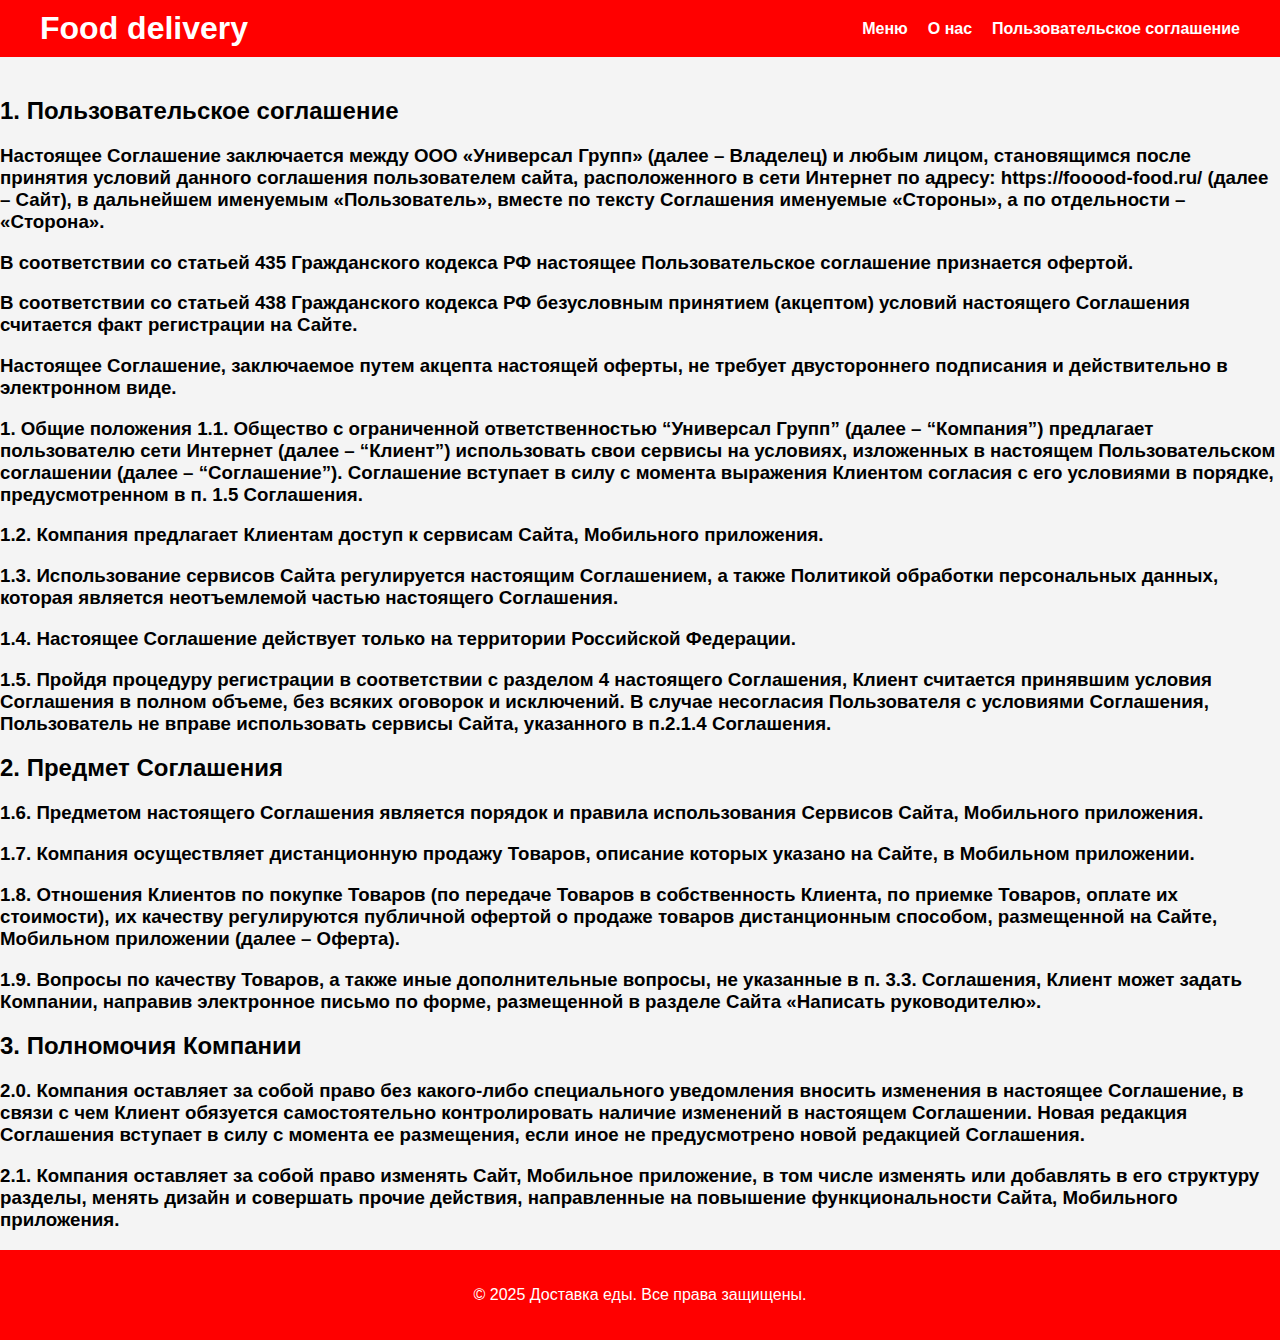
==== contact.html @ c4102efb "Add files via upload" ====
<!DOCTYPE html>
<html lang="ru">
<head>
    <meta charset="UTF-8">
    <meta name="viewport" content="width=device-width, initial-scale=1.0">
    <title>Доставка еды</title>
    <link rel="stylesheet" href="style.css">
</head>
<body>
    <header>
        <div class="container">
            <h1>Food delivery</h1>
            <nav>
                <ul>
                    <li><a href="menu.html">Меню</a></li>
                    <li><a href="index.html">О нас</a></li>
                    <li><a href="contact.html">Пользовательское соглашение</a></li>
                </ul>
            </nav>
        </div>
    </header>

    <section id="hero">
        <div class="container">
        </div>
    </section>

   <h2> 1. Пользовательское соглашение</h2>
<h3>Настоящее Соглашение заключается между ООО «Универсал Групп» (далее – Владелец) и любым лицом, становящимся после принятия условий данного соглашения пользователем сайта, расположенного в сети Интернет по адресу: https://fooood-food.ru/ (далее – Сайт), в дальнейшем именуемым «Пользователь», вместе по тексту Соглашения именуемые «Стороны», а по отдельности – «Сторона».</h3>

<h3>В соответствии со статьей 435 Гражданского кодекса РФ настоящее Пользовательское соглашение признается офертой.</h3>

<h3>В соответствии со статьей 438 Гражданского кодекса РФ безусловным принятием (акцептом) условий настоящего Соглашения считается факт регистрации на Сайте.</h3>

<h3>Настоящее Соглашение, заключаемое путем акцепта настоящей оферты, не требует двустороннего подписания и действительно в электронном виде.</h3>

<h3>1. Общие положения
1.1. Общество с ограниченной ответственностью “Универсал Групп” (далее – “Компания”) предлагает пользователю сети Интернет (далее – “Клиент”) использовать свои сервисы на условиях, изложенных в настоящем Пользовательском соглашении (далее – “Соглашение”). Соглашение вступает в силу с момента выражения Клиентом согласия с его условиями в порядке, предусмотренном в п. 1.5 Соглашения.</h3>

<h3>1.2. Компания предлагает Клиентам доступ к сервисам Сайта, Мобильного приложения.</h3>

<h3>1.3. Использование сервисов Сайта регулируется настоящим Соглашением, а также Политикой обработки персональных данных, которая является неотъемлемой частью настоящего Соглашения.</h3>

<h3>1.4. Настоящее Соглашение действует только на территории Российской Федерации.</h3>

<h3>1.5. Пройдя процедуру регистрации в соответствии с разделом 4 настоящего Соглашения, Клиент считается принявшим условия Соглашения в полном объеме, без всяких оговорок и исключений. В случае несогласия Пользователя с условиями Соглашения, Пользователь не вправе использовать сервисы Сайта, указанного в п.2.1.4 Соглашения.</h3>

<h2>2. Предмет Соглашения</h2>
<h3>1.6. Предметом настоящего Соглашения является порядок и правила использования Сервисов Сайта, Мобильного приложения.</h3>

<h3>1.7. Компания осуществляет дистанционную продажу Товаров, описание которых указано на Сайте, в Мобильном приложении.</h3>

<h3>1.8. Отношения Клиентов по покупке Товаров (по передаче Товаров в собственность Клиента, по приемке Товаров, оплате их стоимости), их качеству регулируются публичной офертой о продаже товаров дистанционным способом, размещенной на Сайте, Мобильном приложении (далее – Оферта).</h3>

<h3>1.9. Вопросы по качеству Товаров, а также иные дополнительные вопросы, не указанные в п. 3.3. Соглашения, Клиент может задать Компании, направив электронное письмо по форме, размещенной в разделе Сайта «Написать руководителю».</h3>

<h2>3. Полномочия Компании</h2>
<h3>2.0. Компания оставляет за собой право без какого-либо специального уведомления вносить изменения в настоящее Соглашение, в связи с чем Клиент обязуется самостоятельно контролировать наличие изменений в настоящем Соглашении. Новая редакция Соглашения вступает в силу с момента ее размещения, если иное не предусмотрено новой редакцией Соглашения.</h3>

<h3>2.1. Компания оставляет за собой право изменять Сайт, Мобильное приложение, в том числе изменять или добавлять в его структуру разделы, менять дизайн и совершать прочие действия, направленные на повышение функциональности Сайта, Мобильного приложения.</h3>


    <footer>
        <div class="container">
            <p>&copy; 2025 Доставка еды. Все права защищены.</p>
        </div>
    </footer>

    <script src="script.js"></script>
</body>
</html>
---- style.css ----
body {
    font-family: Arial, sans-serif;
    margin: 0;
    padding: 0;
    background-color: #f4f4f4;
}

header {
    background-color: red;
    color: #fff;
    padding: 10px 0;
}

header .container {
    display: flex;
    justify-content: space-between;
    align-items: center;
    max-width: 1200px;
    margin: 0 auto;
    padding: 0 20px;
}

header h1 {
    margin: 0;
}
@media screen and (max-width: 768px){
    header h1 {
        font-size: 26px;
    }
        }
    
nav ul {
    list-style: none;
    margin: 0;
    padding: 0;
    display: flex;
}

nav ul li {
    margin-left: 20px;
}

nav ul li a {
    color: #fff;
    text-decoration: none;
    font-weight: bold;
}

#hero {
    background: url('https://via.placeholder.com/1200x400') no-repeat center center/cover;
    color: orangered;
    text-align: center;
    padding: 10px;
    background-image: url(img/);
}

#hero h2 {
    font-size: 2.5em;
    margin-bottom: 5px;
}

.btn {
    background-color: #ff6600;
    color: #fff;
    padding: 10px 20px;
    text-decoration: none;
    border-radius: 5px;
    font-weight: bold;
}

#menu, #about, #contact {
    padding: 50px 20px;
    text-align: center;
}

.menu-items {
    display: flex;
    justify-content: space-around;
    flex-wrap: wrap;
}

.menu-item {
    background-color: #fff;
    padding: 20px;
    margin: 10px;
    border-radius: 5px;
    box-shadow: 0 0 10px rgba(0, 0, 0, 0.1);
    width: 200px;
}

.menu-item img {
    border-radius: 5px;
}

.menu-item h3 {
    margin: 10px 0;
}

.menu-item p {
    font-size: 0.9em;
    color: #666;
}

.price {
    font-size: 1.2em;
    color: #ff6600;
    font-weight: bold;
}

.plus{
    width: 30px;
}
.plus:hover{
    width: 35px;
}

.price{
    display: flex;
    justify-content: space-between;
    align-items: center;
}

footer {
    background-color: red;
    color: #fff;
    text-align: center;
    padding: 20px 0;
}

footer .container {
    max-width: 1200px;
    margin: 0 auto;
    padding: 0 20px;
}
.menu-item img{
    max-width: 100%;
}
.section-about-us__blok-info{
text-align: left;
}
 .section-about-us__blok-info{
    width: 150px;
 }
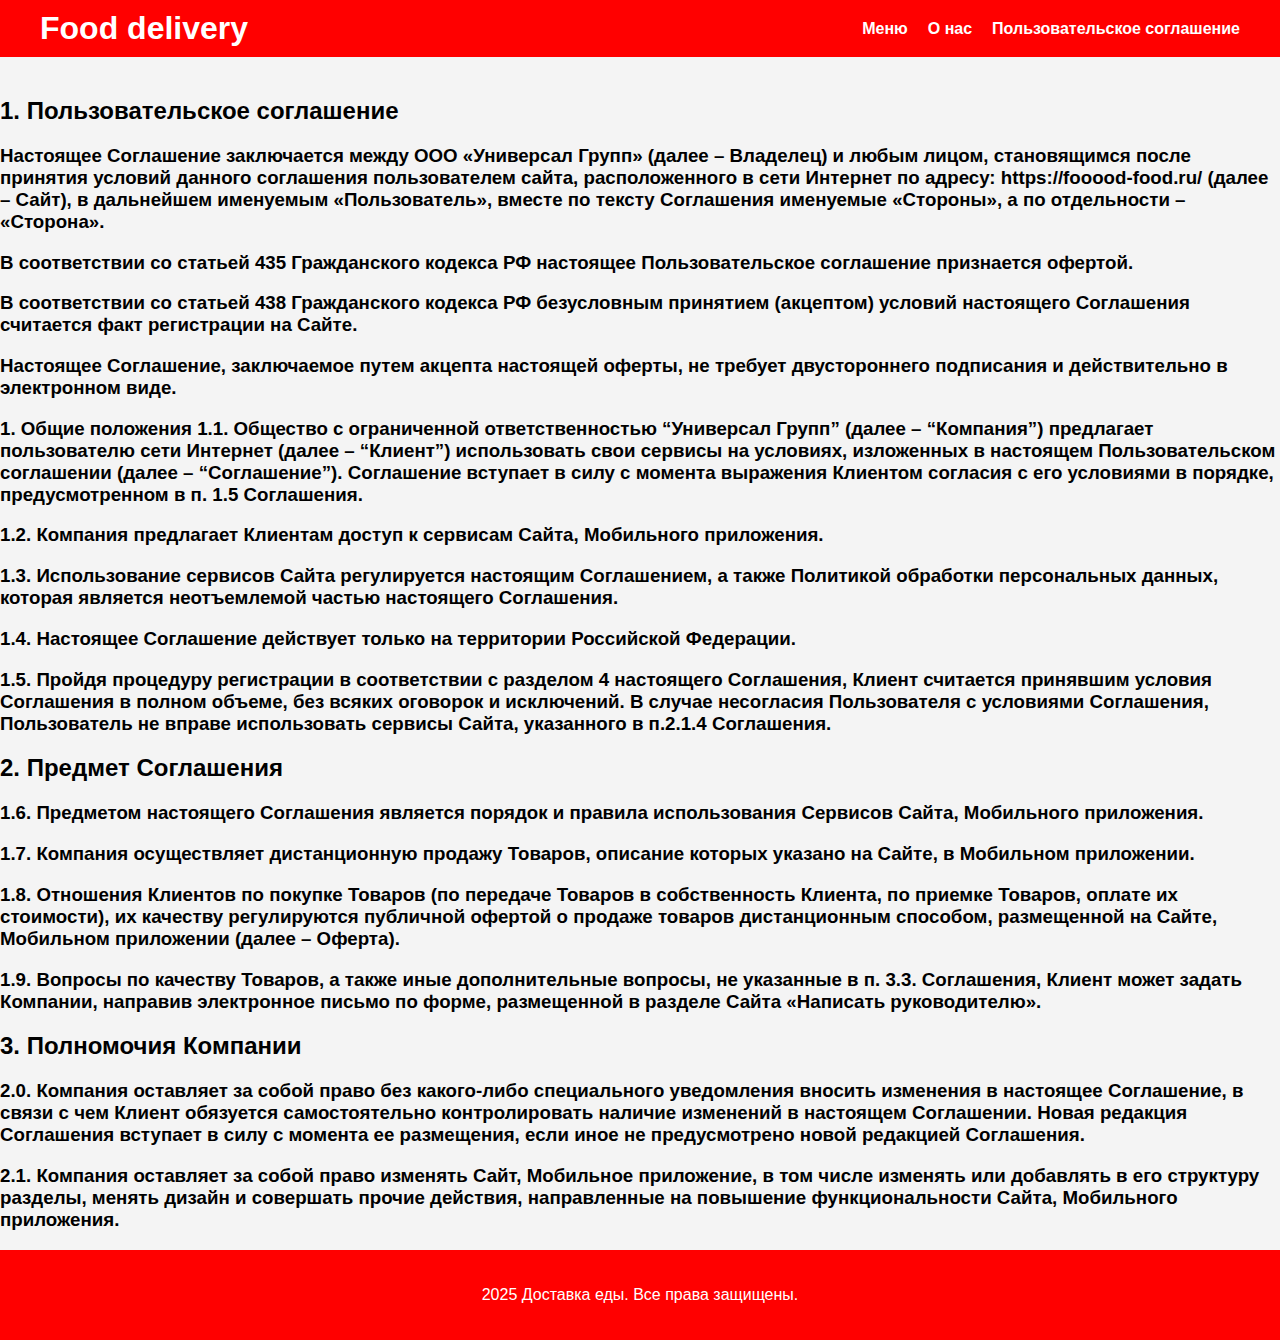
==== commit 49c8bb67: "Update contact.html" ====
--- a/contact.html
+++ b/contact.html
@@ -62,10 +62,8 @@
 
     <footer>
         <div class="container">
-            <p>&copy; 2025 Доставка еды. Все права защищены.</p>
+            <p>2025 Доставка еды. Все права защищены.</p>
         </div>
     </footer>
-
-    <script src="script.js"></script>
 </body>
 </html>
